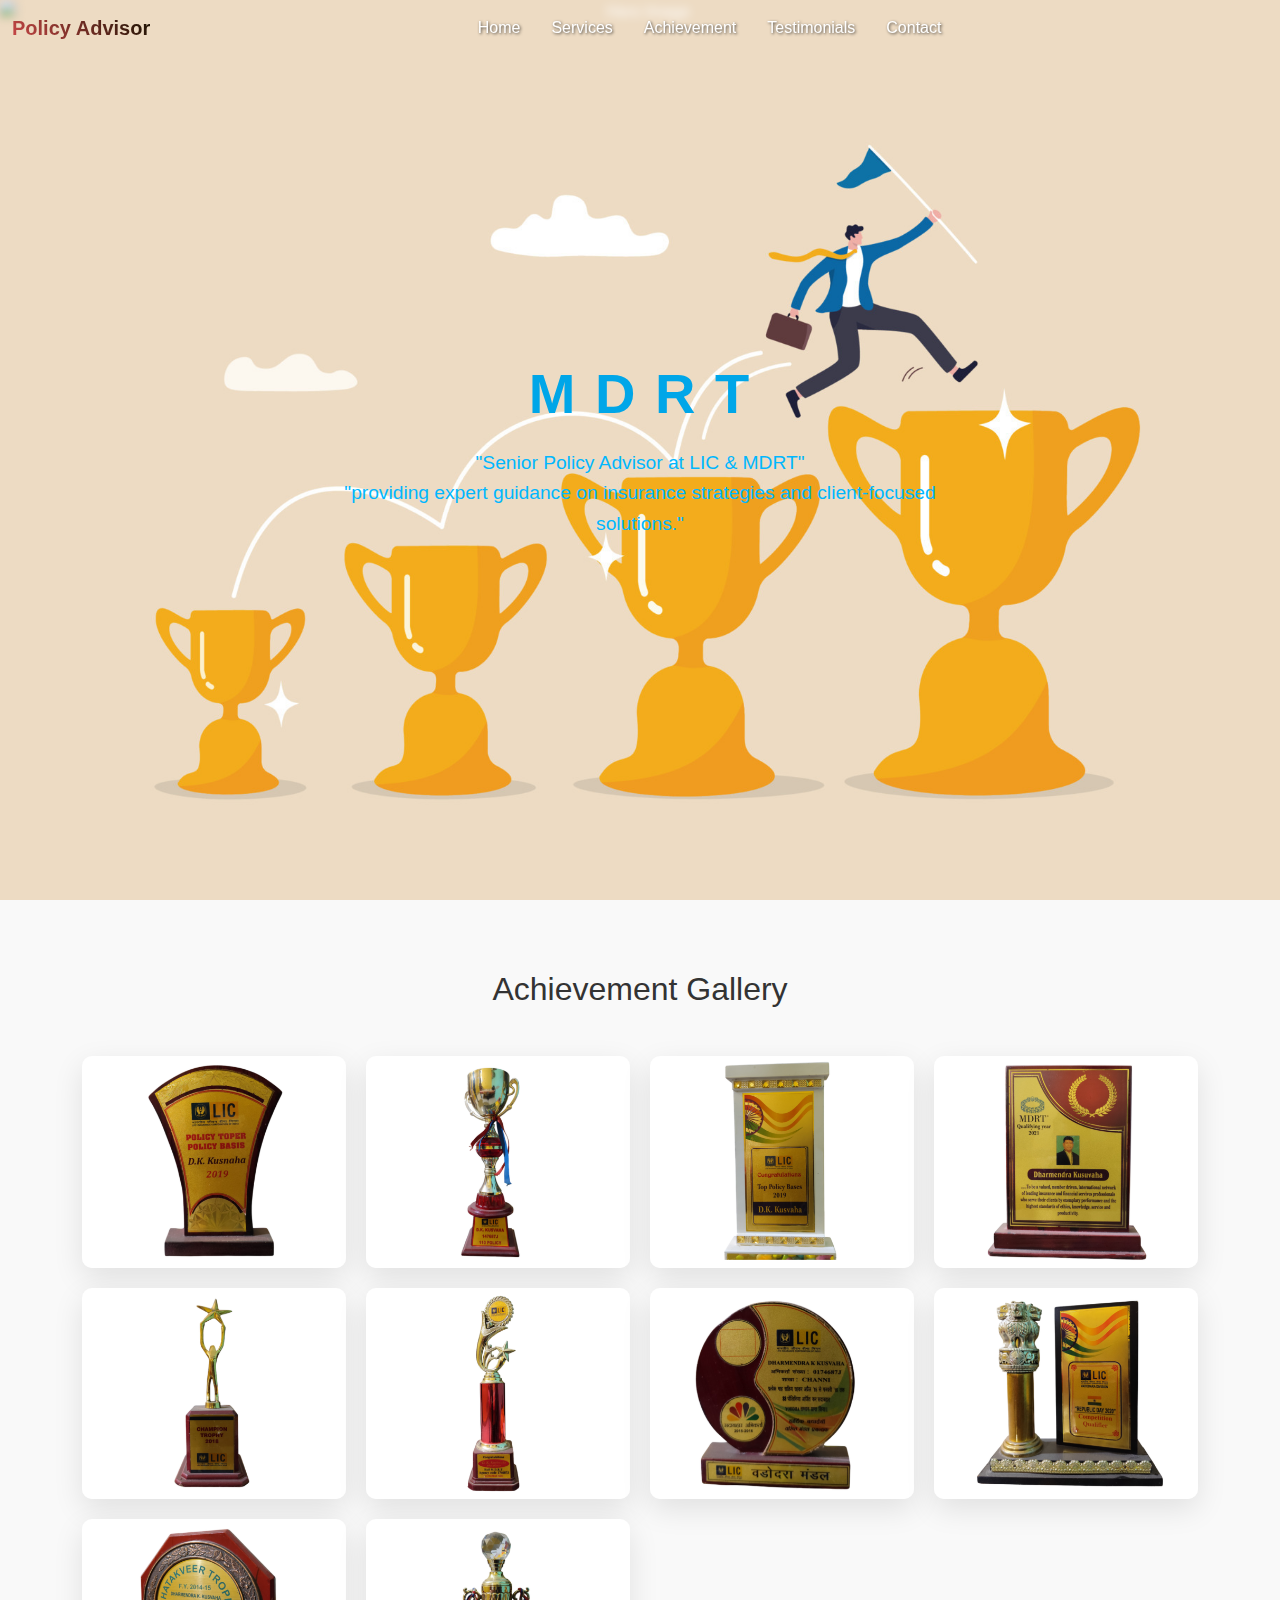
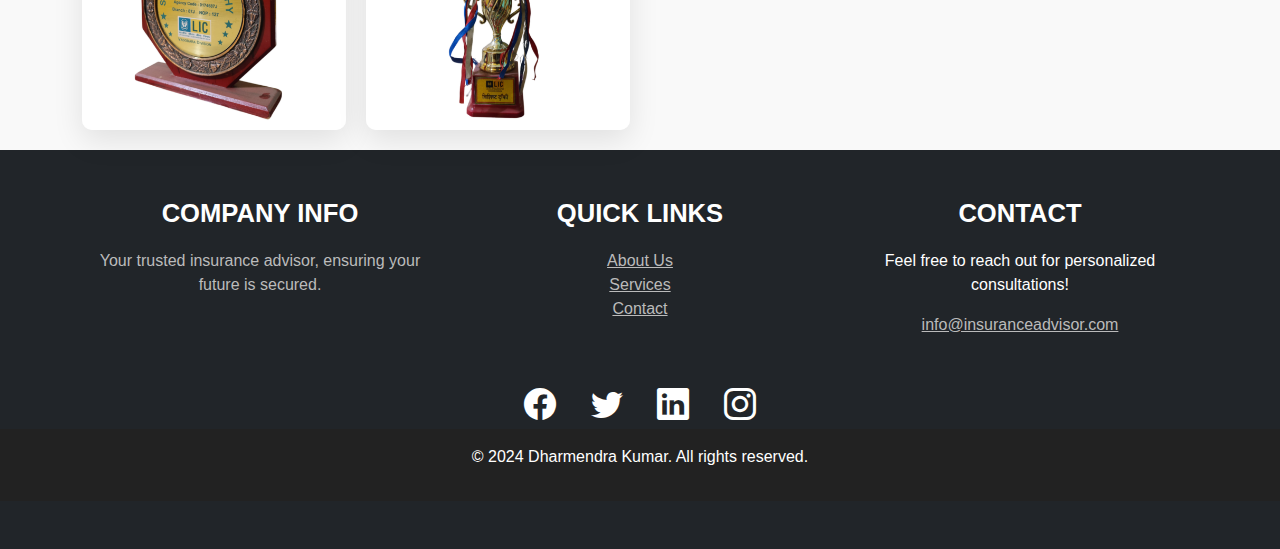
==== achievement.html @ 9806fe93 "done" ====
<!doctype html>
<html lang="en">

<head>
    <meta charset="utf-8">
    <meta name="viewport" content="width=device-width, initial-scale=1">
    <title>Insurance Advisor</title>
    <link href="https://cdn.jsdelivr.net/npm/bootstrap@5.3.3/dist/css/bootstrap.min.css" rel="stylesheet" integrity="sha384-QWTKZyjpPEjISv5WaRU9OFeRpok6YctnYmDr5pNlyT2bRjXh0JMhjY6hW+ALEwIH" crossorigin="anonymous">
    <link href="https://cdn.jsdelivr.net/npm/bootstrap-icons/font/bootstrap-icons.css" rel="stylesheet">
    <link href="https://fonts.googleapis.com/css2?family=Poppins:wght@400;600&display=swap" rel="stylesheet">
    <link rel="stylesheet" href="archivement.css">

</head>

<body>

    <!-- Navbar -->
    <nav class="navbar navbar-expand-lg fixed-top navbar-light" style="background-color: transparent; box-shadow: none;">
        <div class="container-fluid">
            <a class="navbar-brand" href="#"><span style="background:linear-gradient(45deg, #ca4848, #181100); -webkit-background-clip: text; color: transparent;">Policy Advisor</span></a>
            <button class="navbar-toggler" type="button" data-bs-toggle="collapse" data-bs-target="#navbarNav" aria-controls="navbarNav" aria-expanded="false" aria-label="Toggle navigation">
                <span class="navbar-toggler-icon"></span>
            </button>
            <div class="collapse navbar-collapse" id="navbarNav">
                <ul class="navbar-nav mx-auto">
                    <li class="nav-item">
                        <a class="nav-link active" href="#">Home</a>
                    </li>
                    <li class="nav-item">
                        <a class="nav-link" href="#services">Services</a>
                    </li>
                    <li class="nav-item">
                        <a class="nav-link" href="achievement.html">Achievement</a>
                    </li>
                    <li class="nav-item">
                        <a class="nav-link" href="#testimonials">Testimonials</a>
                    </li>
                    <li class="nav-item">
                        <a class="nav-link" href="#contact">Contact</a>
                    </li>
                </ul>
            </div>
        </div>
    </nav>

    <!-- Hero Section -->
    <div class="hero">
        <div class="hero-content">
            <h1>M D R T </h1>
            <p>"Senior Policy Advisor at LIC & MDRT"</p>
            <p>"providing expert guidance on insurance strategies and client-focused solutions."</p>
        </div>
        <img src=" " alt="Hero Image " class="hero-image ">
    </div>



    <!-- Image Collection Section -->

    <div class="container " style="margin-top: 70px; margin-bottom: 20px; ">
        <h2 class="text-center mb-5 ">Achievement Gallery</h2>
        <div class="gallery-container ">
            <!-- Image 1 -->
            <div class="gallery-item " data-bs-toggle="modal " data-bs-target="#imageModal " onclick="openModal( 'images/c-troppy/1.png') ">
                <img src="images/c-troppy/1.png " alt="Image 1 " class="img-fluid ">
            </div>
            <!-- Image 2 -->
            <div class="gallery-item " data-bs-toggle="modal " data-bs-target="#imageModal " onclick="openModal( 'images/c-troppy/2.png') ">
                <img src="images/c-troppy/2.png " alt="Image 2 " class="img-fluid ">
            </div>
            <!-- Image 3 -->
            <div class="gallery-item " data-bs-toggle="modal " data-bs-target="#imageModal " onclick="openModal( 'images/c-troppy/3.png') ">
                <img src="images/c-troppy/3.png " alt="Image 3 " class="img-fluid ">
            </div>
            <!-- Image 1 -->
            <div class="gallery-item " data-bs-toggle="modal " data-bs-target="#imageModal " onclick="openModal( 'images/c-troppy/1.png') ">
                <img src="images/c-troppy/4.png " alt="Image 1 " class="img-fluid ">
            </div>
            <!-- Image 2 -->
            <div class="gallery-item " data-bs-toggle="modal " data-bs-target="#imageModal " onclick="openModal( 'images/c-troppy/2.png') ">
                <img src="images/c-troppy/5.png " alt="Image 2 " class="img-fluid ">
            </div>
            <!-- Image 3 -->
            <div class="gallery-item " data-bs-toggle="modal " data-bs-target="#imageModal " onclick="openModal( 'images/c-troppy/3.png') ">
                <img src="images/c-troppy/6.png " alt="Image 3 " class="img-fluid ">
            </div>
            <!-- Image 1 -->
            <div class="gallery-item " data-bs-toggle="modal " data-bs-target="#imageModal " onclick="openModal( 'images/c-troppy/1.png') ">
                <img src="images/c-troppy/7.png " alt="Image 1 " class="img-fluid ">
            </div>
            <!-- Image 2 -->
            <div class="gallery-item " data-bs-toggle="modal " data-bs-target="#imageModal " onclick="openModal( 'images/c-troppy/2.png') ">
                <img src="images/c-troppy/8.png " alt="Image 2 " class="img-fluid ">
            </div>
            <!-- Image 3 -->
            <div class="gallery-item " data-bs-toggle="modal " data-bs-target="#imageModal " onclick="openModal( 'images/c-troppy/3.png') ">
                <img src="images/c-troppy/9.png " alt="Image 3 " class="img-fluid ">
            </div>
            <div class="gallery-item " data-bs-toggle="modal " data-bs-target="#imageModal " onclick="openModal( 'images/c-troppy/3.png') ">
                <img src="images/c-troppy/10.png " alt="Image 3 " class="img-fluid ">
            </div>
            <!-- Add more images here as needed -->
        </div>
    </div>

    <!-- Modal -->
    <div class="modal fade " id="imageModal " tabindex="-1 " aria-labelledby="imageModalLabel " aria-hidden="true ">
        <div class="modal-dialog modal-dialog-centered ">
            <div class="modal-content ">
                <button type="button " class="close " data-bs-dismiss="modal " aria-label="Close ">&times;</button>
                <div class="modal-body text-center ">
                    <img id="modalImage " src=" " alt="Image in Modal " class="img-fluid ">
                </div>
            </div>
        </div>
    </div>



    <!-- Footer Section -->
    <footer id="footer " class="bg-dark text-white py-5 ">
        <div class="container text-center ">
            <div class="row ">
                <!-- Footer Column 1 - Company Info -->
                <div class="col-md-4 mb-4 ">
                    <h4>Company Info</h4>
                    <p class="footer-info ">
                        Your trusted insurance advisor, ensuring your future is secured.
                    </p>
                </div>
                <!-- Footer Column 2 - Quick Links -->
                <div class="col-md-4 mb-4 ">
                    <h4>Quick Links</h4>
                    <ul class="list-unstyled ">
                        <li><a href="#about " class="footer-link ">About Us</a></li>
                        <li><a href="#services " class="footer-link ">Services</a></li>
                        <li><a href="#contact " class="footer-link ">Contact</a></li>
                    </ul>
                </div>
                <!-- Footer Column 3 - Contact -->
                <div class="col-md-4 mb-4 ">
                    <h4>Contact</h4>
                    <p>Feel free to reach out for personalized consultations!</p>
                    <a href="mailto:info@insuranceadvisor.com " class="contact-link ">info@insuranceadvisor.com</a>
                </div>
            </div>

            <div class="social-icons ">
                <a href="# " class="social-icon "><i class="bi bi-facebook "></i></a>
                <a href="# " class="social-icon "><i class="bi bi-twitter "></i></a>
                <a href="# " class="social-icon "><i class="bi bi-linkedin "></i></a>
                <a href="# " class="social-icon "><i class="bi bi-instagram "></i></a>
            </div>
        </div>

        <!-- Copyright Section -->
        <div class="text-center py-3 " style="background-color: #222; ">
            <p>&copy; 2024 Dharmendra Kumar. All rights reserved.</p>
        </div>
    </footer>

    <!-- Bootstrap JS -->
    <script src="https://cdn.jsdelivr.net/npm/@popperjs/core@2.11.8/dist/umd/popper.min.js " integrity="sha384-I7E8VVD/ismYTF4hNIPjVp/Zjvgyol6VFvRkX/vR+Vc4jQkC+hVqc2pM8ODewa9r " crossorigin="anonymous "></script>
    <script src="https://cdn.jsdelivr.net/npm/bootstrap@5.3.3/dist/js/bootstrap.bundle.min.js " integrity="sha384-YvpcrYf0tY3lHB60NNkmXc5s9fDVZLESaAA55NDzOxhy9GkcIdslK1eN7N6jIeHz " crossorigin="anonymous "></script>


    <!-- AOS Animation library -->
    <link href="https://cdn.jsdelivr.net/npm/aos@2.3.4/dist/aos.css " rel="stylesheet ">
    <script src="https://cdn.jsdelivr.net/npm/aos@2.3.4/dist/aos.js "></script>

    <!-- Image Colletion -->
    <script>
        function openModal(imageSrc) {
            const modalImage = document.getElementById('modalImage');
            modalImage.src = imageSrc; // Set the image source to the clicked image's source

            // Add a zoom-in effect to the modal image
            modalImage.classList.add('zoom-in');
        }

        // Optional: Reset zoom effect when closing the modal
        document.getElementById('imageModal').addEventListener('hidden.bs.modal', function() {
            const modalImage = document.getElementById('modalImage');
            modalImage.classList.remove('zoom-in'); // Remove zoom effect on close
        });
    </script>

    <!--hero section-->
    <script>
        // JavaScript for Parallax Effect
        document.addEventListener('scroll', function() {
            const scrollPosition = window.scrollY;
            const heroImage = document.querySelector('.hero-image');

            // Adjust the background image position based on scroll
            heroImage.style.transform = `translateY(${scrollPosition * 0.5}px)`;
        });
    </script>


    <!--footer-->
    <script>
        document.addEventListener('DOMContentLoaded', function() {
            // Hover effect for social media icons
            const socialIcons = document.querySelectorAll('.social-icon');
            socialIcons.forEach(function(icon) {
                icon.addEventListener('mouseover', function() {
                    icon.style.transform = 'scale(1.2)';
                });
                icon.addEventListener('mouseout', function() {
                    icon.style.transform = 'scale(1)';
                });
            });

            // Fade in the footer when it enters the viewport
            const footer = document.getElementById('footer');
            window.addEventListener('scroll', function() {
                const footerPosition = footer.getBoundingClientRect().top;
                const screenPosition = window.innerHeight;

                if (footerPosition < screenPosition) {
                    footer.classList.add('fade-in');
                }
            });

            // Adding fade-in animation class dynamically
            const style = document.createElement('style');
            style.innerHTML = `
                @keyframes fadeIn {
                    0% { opacity: 0; }
                    100% { opacity: 1; }
                }
                .fade-in {
                    animation: fadeIn 1s ease-out;
                }
            `;
            document.head.appendChild(style);
        });
    </script>


</body>

</html>

</html>
---- archivement.css ----
/* Custom CSS */
  
  body {
      font-family: 'Arial', sans-serif;
      background-color: #f9f9f9;
      color: #333;
      transition: background-color 0.3s ease-in-out;
  }
  /* Navbar */
  
  .navbar {
      background-color: #0066cc;
  }
  
  .navbar-brand {
      color: #fff !important;
      font-weight: bold;
  }
  
  .navbar-nav .nav-link {
      color: #fff;
      margin-right: 15px;
  }
  
  .navbar-nav .nav-link:hover {
      color: #ffcc00;
  }
  
  .navbar-nav .nav-link {
      color: #fff !important;
      /* White text */
      text-shadow: 1px 1px 3px rgba(0, 0, 0, 0.7);
      /* Text shadow for better readability */
  }
  
  .navbar-nav .nav-link:hover {
      color: #ffcc00 !important;
      /* Change to a golden color on hover */
  }
  /* General Footer Styles */
  
  footer {
      background-color: #2c3e50;
  }
  
  footer h4 {
      font-size: 1.6rem;
      font-weight: 600;
      margin-bottom: 20px;
      color: #fff;
      text-transform: uppercase;
  }
  
  .footer-info,
  .contact-link,
  .footer-link {
      color: #bbb;
      font-size: 1rem;
      transition: color 0.3s ease-in-out;
  }
  
  .footer-link:hover,
  .contact-link:hover {
      color: #0066cc;
      text-decoration: underline;
  }
  
  .social-icons {
      margin-top: 20px;
  }
  
  .social-icon {
      color: #fff;
      font-size: 2rem;
      margin: 0 15px;
      transition: transform 0.3s ease-in-out;
  }
  
  .social-icon:hover {
      transform: scale(1.2);
      color: #0066cc;
  }
  
  .social-icon:active {
      color: #2064a7;
  }
  /* Responsive Styles */
  
  @media (max-width: 768px) {
      .social-icons {
          text-align: center;
          margin-top: 10px;
      }
      .footer-info {
          font-size: 0.9rem;
      }
      footer h4 {
          font-size: 1.4rem;
      }
      .social-icon {
          margin: 0 10px;
      }
  }
  
  @media (max-width: 480px) {
      footer h4 {
          font-size: 1.2rem;
      }
      .footer-info,
      .contact-link,
      .footer-link {
          font-size: 0.9rem;
      }
      .social-icon {
          font-size: 1.8rem;
          margin: 0 8px;
      }
  }
  /* Hero Section */
  /* Hero Section */
  
  .hero {
      position: relative;
      height: 100vh;
      display: flex;
      justify-content: center;
      align-items: center;
      color: white;
      text-align: center;
      overflow: hidden;
      transition: opacity 1s ease-out;
      background-image: url('images/archivement-banner.jpg');
      background-size: cover;
      background-position: center;
      background-attachment: fixed;
      /* Native Parallax Effect */
  }
  
  .hero-content {
      position: absolute;
      z-index: 1;
      text-align: center;
      color: white;
      padding: 0 20px;
      max-width: 80%;
  }
  
  .hero-content h1 {
      font-size: 3.5rem;
      font-weight: bold;
      margin-bottom: 20px;
      letter-spacing: 2px;
      color: rgb(0, 166, 232);
  }
  
  .hero-content p {
      font-size: 1.2rem;
      max-width: 600px;
      margin: 0 auto;
      line-height: 1.6;
      color: rgb(0, 183, 255);
  }
  
  .hero-content h1:hover {
      color: rgb(3, 184, 255);
  }
  
  .hero-content p:hover {
      color: rgb(3, 184, 255);
  }
  
  .hero-image {
      position: absolute;
      top: 0;
      left: 50%;
      transform: translateX(-50%);
      width: 100%;
      height: 100vh;
      object-fit: cover;
      filter: blur(5px);
      /* Adds a blur effect */
      z-index: 0;
      transition: all 1s ease;
  }
  /* Responsive adjustments */
  /* Responsive adjustments */
  
  @media (max-width: 768px) {
      .hero {
          height: 60vh;
          /* Adjusting height on tablets and small devices */
          background-attachment: scroll;
          /* Disable parallax on small devices */
      }
      .hero-content h1 {
          font-size: 2.5rem;
      }
      .hero-content p {
          font-size: 1rem;
      }
      .hero-image {
          height: 60vh;
          /* Adjust image height on tablets */
      }
  }
  
  @media (max-width: 480px) {
      .hero {
          height: 50vh;
          /* Further reducing height on mobile */
          background-attachment: scroll;
          /* Disable parallax on small screens */
      }
      .hero-content h1 {
          font-size: 2rem;
      }
      .hero-content p {
          font-size: 0.9rem;
      }
      .hero-image {
          height: 50vh;
          /* Adjust image height on mobile */
      }
  }
  /* Gallery container */
  
  .gallery-container {
      display: grid;
      grid-template-columns: repeat(auto-fill, minmax(250px, 1fr));
      gap: 20px;
      margin: 0 auto;
      max-width: 1200px;
      background: transparent;
  }
  /* Gallery items */
  
  .gallery-item {
      position: relative;
      overflow: hidden;
      border-radius: 10px;
      cursor: pointer;
      box-shadow: 0px 10px 30px rgba(0, 0, 0, 0.1);
      transition: transform 0.3s ease, box-shadow 0.3s ease;
  }
  /* Hover effect */
  
  .gallery-item:hover {
      transform: scale(1.05);
      box-shadow: 0px 15px 50px rgba(0, 0, 0, 0.2);
  }
  /* Image inside gallery item */
  
  .gallery-item img {
      width: 100%;
      height: 100%;
      object-fit: cover;
      transition: transform 0.3s ease;
  }
  /* Modal styles */
  
  .modal-content {
      position: relative;
      background: #fff;
      border-radius: 10px;
      box-shadow: 0px 10px 40px rgba(0, 0, 0, 0.2);
  }
  
  .modal-body {
      padding: 0;
      background: transparent;
  }
  /* Zoom effect on modal image */
  
  .modal-body img {
      width: 100%;
      height: 100%;
      object-fit: cover;
      transition: transform 0.3s ease;
  }
  
  .modal-body img.zoom-in {
      transform: scale(1.1);
  }
  /* Close button */
  
  .close {
      position: absolute;
      top: 15px;
      right: 15px;
      font-size: 2rem;
      background: rgba(0, 0, 0, 0.6);
      color: #fff;
      border: none;
      padding: 10px 20px;
      cursor: pointer;
      border-radius: 50%;
      opacity: 0.8;
  }
  
  .close:hover {
      opacity: 1;
  }
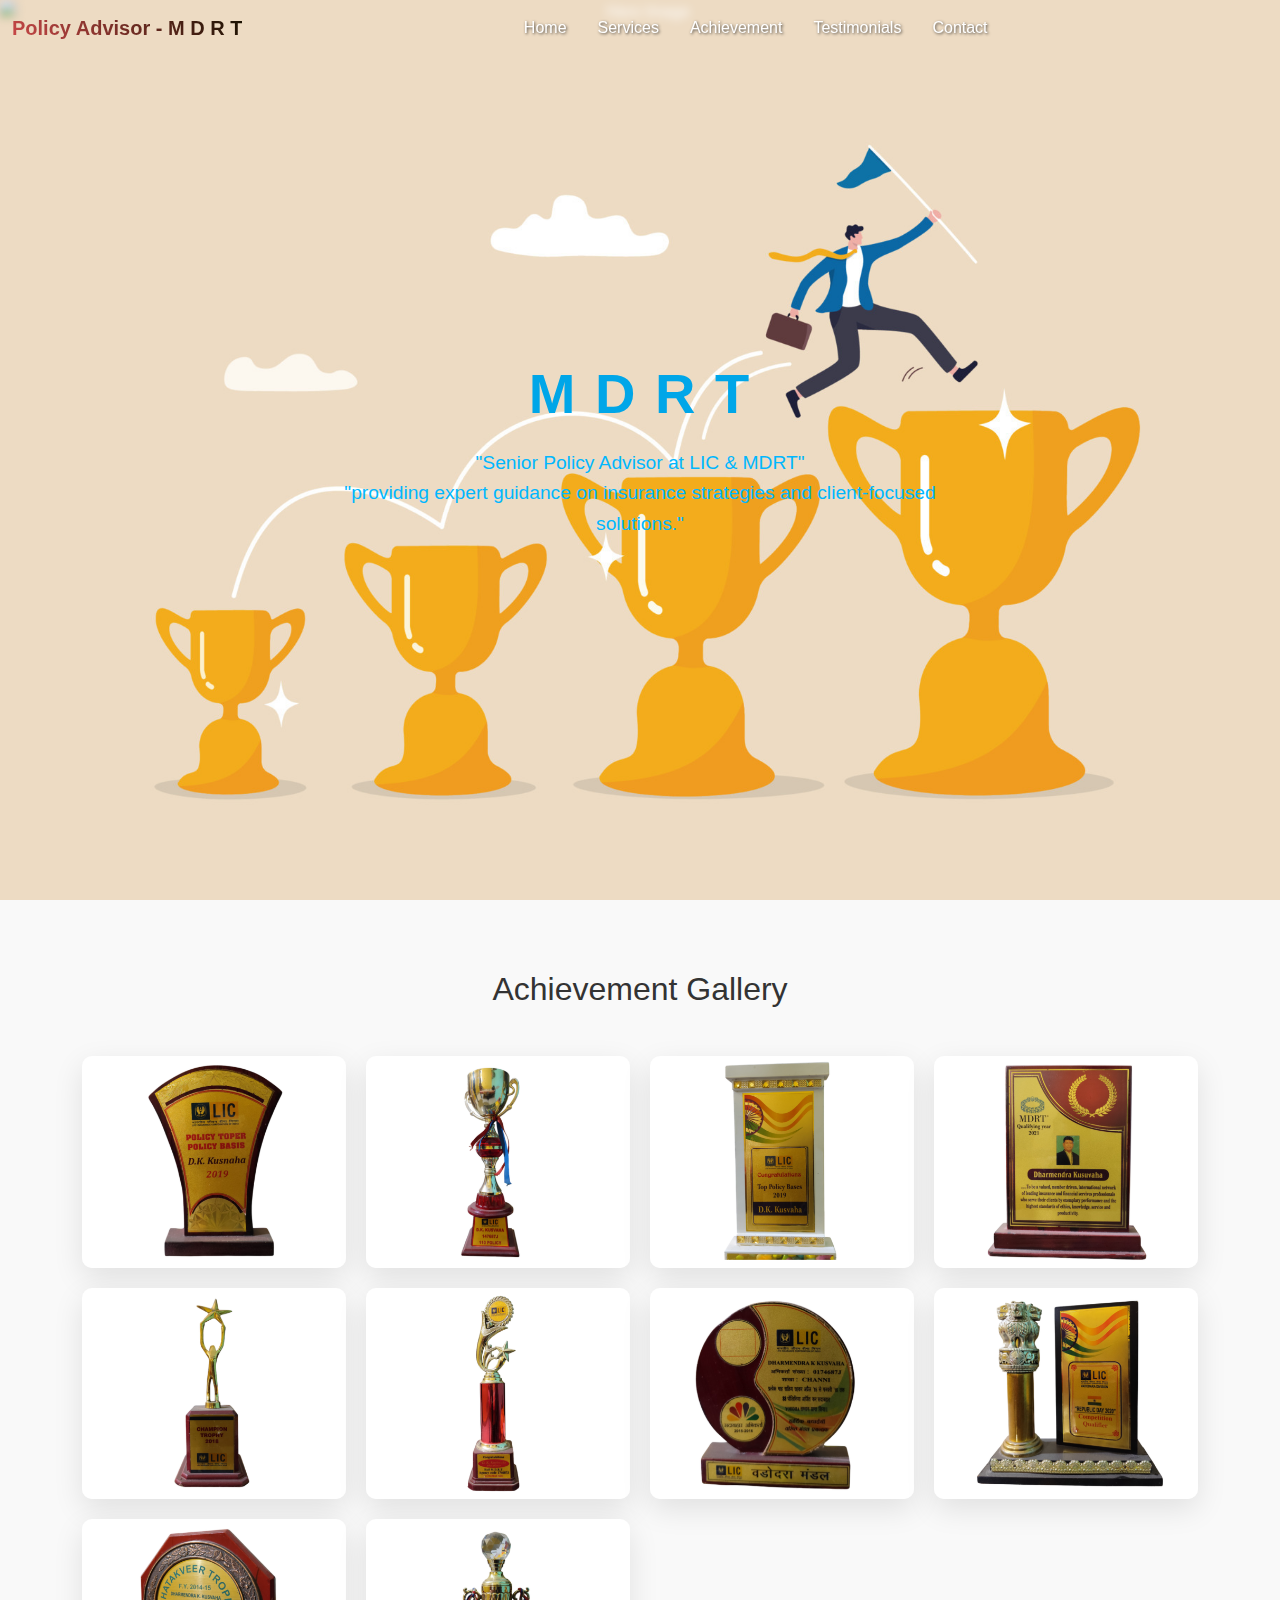
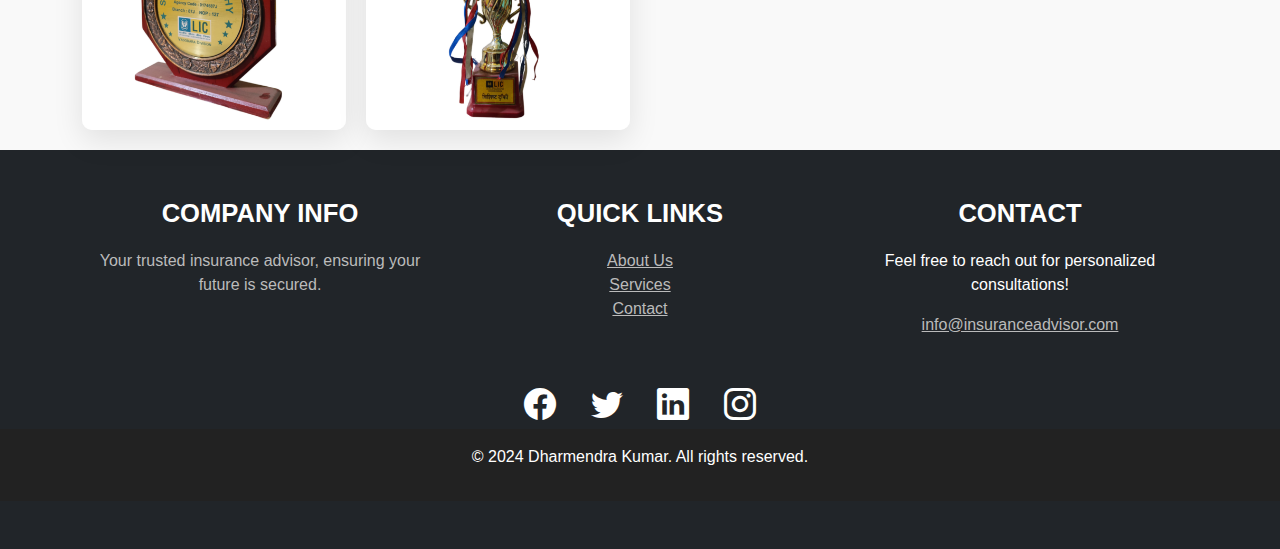
==== commit a01a8db3: "sahvj" ====
--- a/achievement.html
+++ b/achievement.html
@@ -17,7 +17,7 @@
     <!-- Navbar -->
     <nav class="navbar navbar-expand-lg fixed-top navbar-light" style="background-color: transparent; box-shadow: none;">
         <div class="container-fluid">
-            <a class="navbar-brand" href="#"><span style="background:linear-gradient(45deg, #ca4848, #181100); -webkit-background-clip: text; color: transparent;">Policy Advisor</span></a>
+            <a class="navbar-brand" href="#"><span style="background:linear-gradient(45deg, #ca4848, #181100); -webkit-background-clip: text; color: transparent;">Policy Advisor - M D R T</span></a>
             <button class="navbar-toggler" type="button" data-bs-toggle="collapse" data-bs-target="#navbarNav" aria-controls="navbarNav" aria-expanded="false" aria-label="Toggle navigation">
                 <span class="navbar-toggler-icon"></span>
             </button>
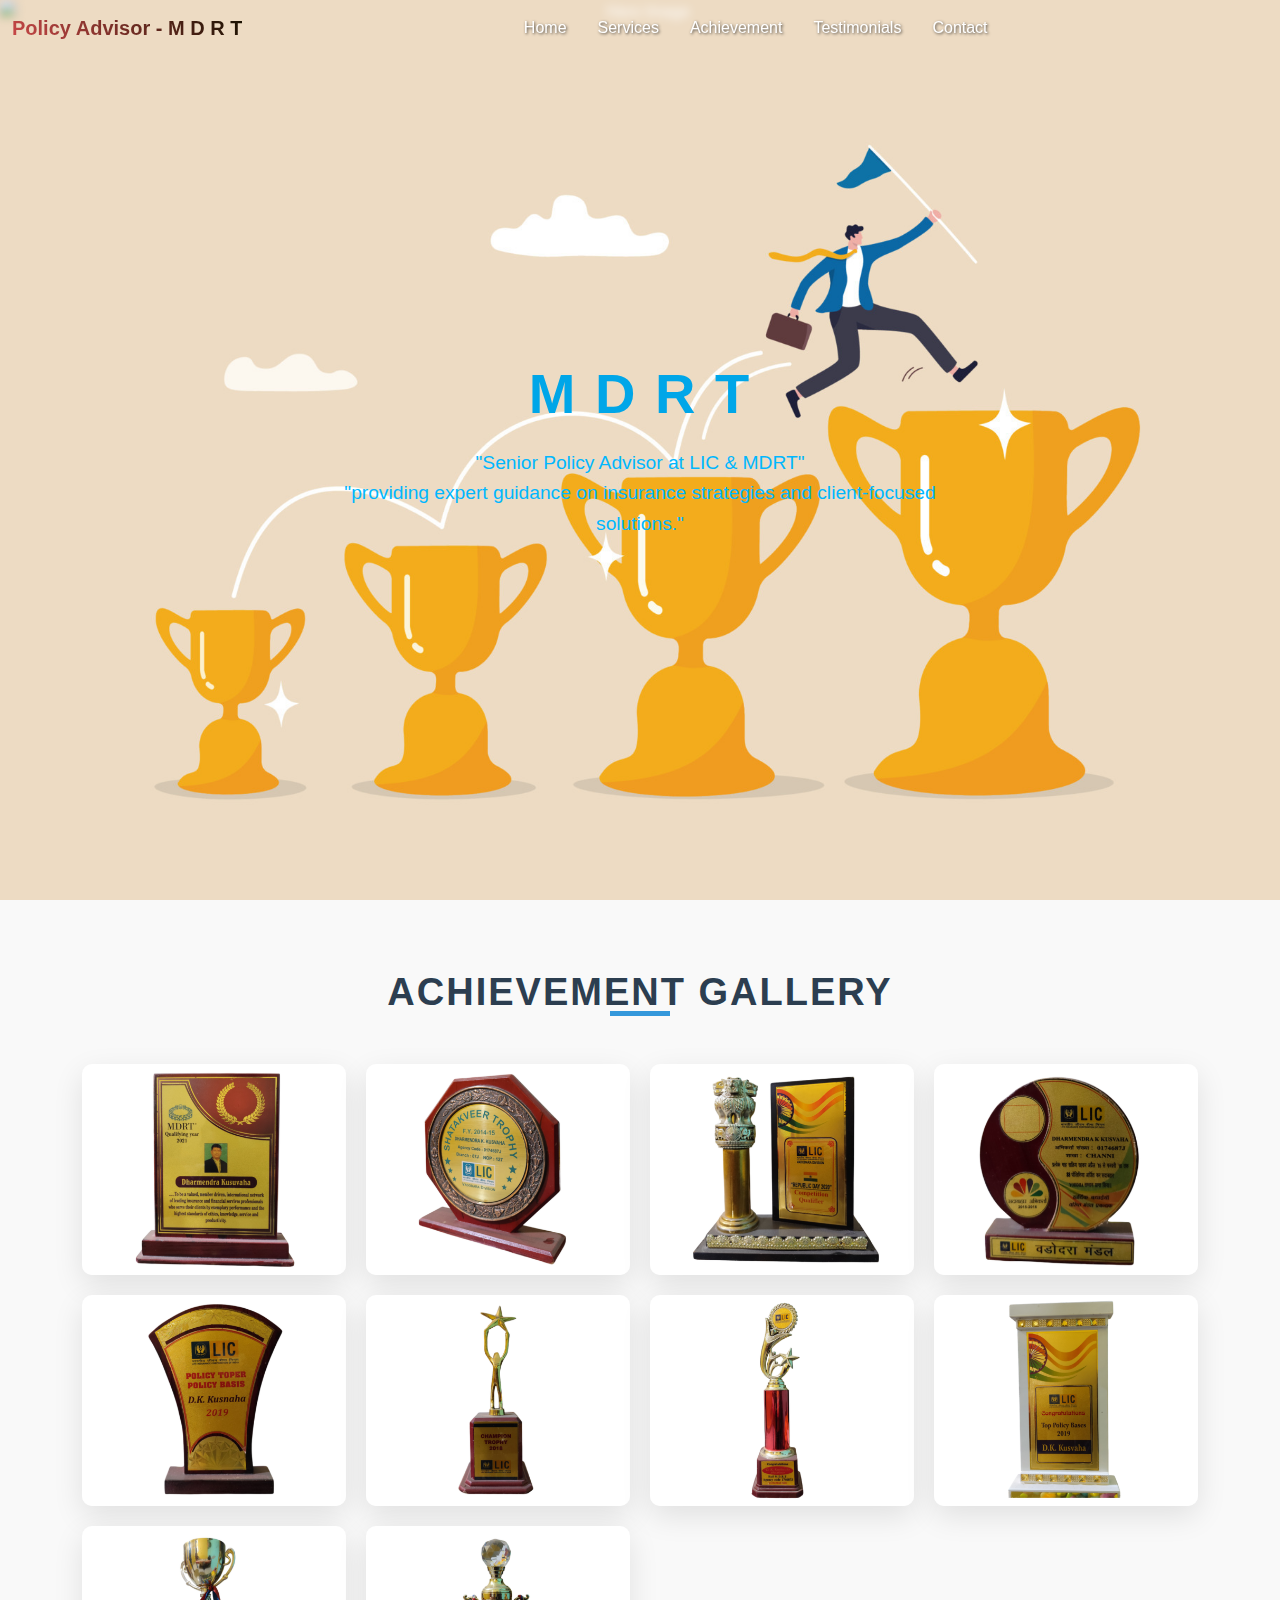
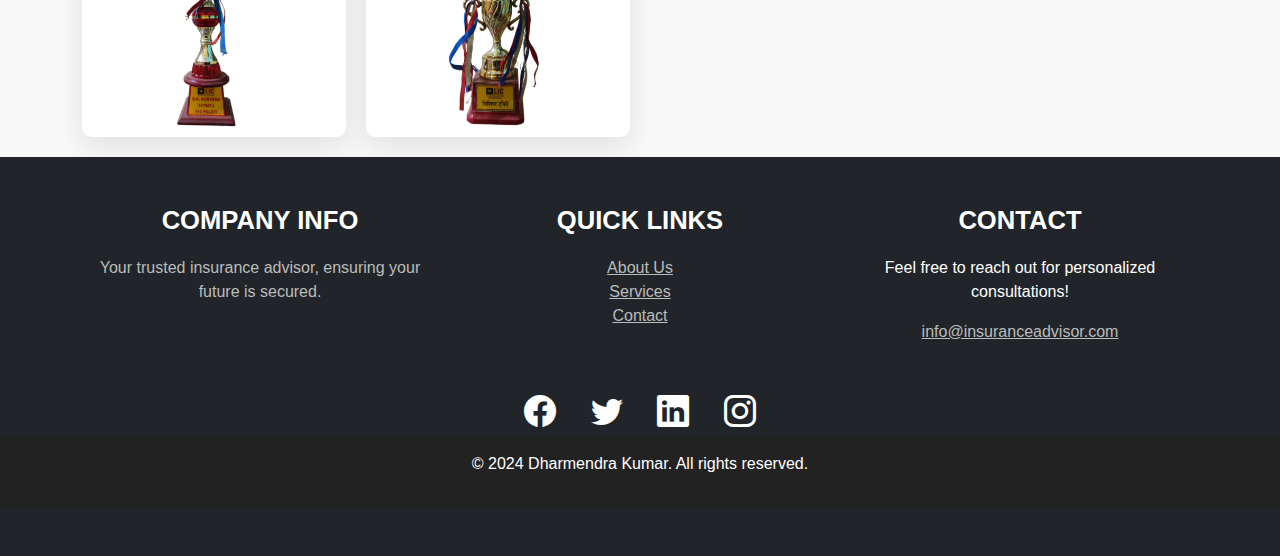
==== commit 5883895d: "done4" ====
--- a/achievement.html
+++ b/achievement.html
@@ -24,7 +24,7 @@
             <div class="collapse navbar-collapse" id="navbarNav">
                 <ul class="navbar-nav mx-auto">
                     <li class="nav-item">
-                        <a class="nav-link active" href="#">Home</a>
+                        <a class="nav-link active" href="insurance.html">Home</a>
                     </li>
                     <li class="nav-item">
                         <a class="nav-link" href="#services">Services</a>
@@ -57,63 +57,59 @@
 
     <!-- Image Collection Section -->
 
-    <div class="container " style="margin-top: 70px; margin-bottom: 20px; ">
-        <h2 class="text-center mb-5 ">Achievement Gallery</h2>
-        <div class="gallery-container ">
-            <!-- Image 1 -->
-            <div class="gallery-item " data-bs-toggle="modal " data-bs-target="#imageModal " onclick="openModal( 'images/c-troppy/1.png') ">
-                <img src="images/c-troppy/1.png " alt="Image 1 " class="img-fluid ">
-            </div>
-            <!-- Image 2 -->
-            <div class="gallery-item " data-bs-toggle="modal " data-bs-target="#imageModal " onclick="openModal( 'images/c-troppy/2.png') ">
-                <img src="images/c-troppy/2.png " alt="Image 2 " class="img-fluid ">
-            </div>
-            <!-- Image 3 -->
-            <div class="gallery-item " data-bs-toggle="modal " data-bs-target="#imageModal " onclick="openModal( 'images/c-troppy/3.png') ">
-                <img src="images/c-troppy/3.png " alt="Image 3 " class="img-fluid ">
-            </div>
-            <!-- Image 1 -->
-            <div class="gallery-item " data-bs-toggle="modal " data-bs-target="#imageModal " onclick="openModal( 'images/c-troppy/1.png') ">
-                <img src="images/c-troppy/4.png " alt="Image 1 " class="img-fluid ">
-            </div>
-            <!-- Image 2 -->
-            <div class="gallery-item " data-bs-toggle="modal " data-bs-target="#imageModal " onclick="openModal( 'images/c-troppy/2.png') ">
-                <img src="images/c-troppy/5.png " alt="Image 2 " class="img-fluid ">
-            </div>
-            <!-- Image 3 -->
-            <div class="gallery-item " data-bs-toggle="modal " data-bs-target="#imageModal " onclick="openModal( 'images/c-troppy/3.png') ">
-                <img src="images/c-troppy/6.png " alt="Image 3 " class="img-fluid ">
-            </div>
-            <!-- Image 1 -->
-            <div class="gallery-item " data-bs-toggle="modal " data-bs-target="#imageModal " onclick="openModal( 'images/c-troppy/1.png') ">
-                <img src="images/c-troppy/7.png " alt="Image 1 " class="img-fluid ">
-            </div>
-            <!-- Image 2 -->
-            <div class="gallery-item " data-bs-toggle="modal " data-bs-target="#imageModal " onclick="openModal( 'images/c-troppy/2.png') ">
-                <img src="images/c-troppy/8.png " alt="Image 2 " class="img-fluid ">
-            </div>
-            <!-- Image 3 -->
-            <div class="gallery-item " data-bs-toggle="modal " data-bs-target="#imageModal " onclick="openModal( 'images/c-troppy/3.png') ">
-                <img src="images/c-troppy/9.png " alt="Image 3 " class="img-fluid ">
-            </div>
-            <div class="gallery-item " data-bs-toggle="modal " data-bs-target="#imageModal " onclick="openModal( 'images/c-troppy/3.png') ">
-                <img src="images/c-troppy/10.png " alt="Image 3 " class="img-fluid ">
-            </div>
-            <!-- Add more images here as needed -->
+
+    <div class="container" style="margin-top: 70px; margin-bottom: 20px;">
+        <h2 class="text-center mb-5">Achievement Gallery</h2>
+        <div class="gallery-container">
+            <!-- Gallery Item 1 -->
+            <div class="gallery-item" data-bs-toggle="modal" data-bs-target="#imageModal" onclick="openModal('images/c-troppy/4.png')">
+                <img src="images/c-troppy/4.png" alt="Image 1" class="img-fluid">
+            </div>
+            <!-- Gallery Item 2 -->
+            <div class="gallery-item" data-bs-toggle="modal" data-bs-target="#imageModal" onclick="openModal('images/c-troppy/9.png')">
+                <img src="images/c-troppy/9.png" alt="Image 2" class="img-fluid">
+            </div>
+            <div class="gallery-item" data-bs-toggle="modal" data-bs-target="#imageModal" onclick="openModal('images/c-troppy/8.png')">
+                <img src="images/c-troppy/8.png" alt="Image 2" class="img-fluid">
+            </div>
+            <div class="gallery-item" data-bs-toggle="modal" data-bs-target="#imageModal" onclick="openModal('images/c-troppy/7.png')">
+                <img src="images/c-troppy/7.png" alt="Image 2" class="img-fluid">
+            </div>
+            <div class="gallery-item" data-bs-toggle="modal" data-bs-target="#imageModal" onclick="openModal('images/c-troppy/1.png')">
+                <img src="images/c-troppy/1.png" alt="Image 2" class="img-fluid">
+            </div>
+            <div class="gallery-item" data-bs-toggle="modal" data-bs-target="#imageModal" onclick="openModal('images/c-troppy/5.png')">
+                <img src="images/c-troppy/5.png" alt="Image 2" class="img-fluid">
+            </div>
+            <div class="gallery-item" data-bs-toggle="modal" data-bs-target="#imageModal" onclick="openModal('images/c-troppy/6.png')">
+                <img src="images/c-troppy/6.png" alt="Image 2" class="img-fluid">
+            </div>
+            <div class="gallery-item" data-bs-toggle="modal" data-bs-target="#imageModal" onclick="openModal('images/c-troppy/3.png')">
+                <img src="images/c-troppy/3.png" alt="Image 2" class="img-fluid">
+            </div>
+
+            <div class="gallery-item" data-bs-toggle="modal" data-bs-target="#imageModal" onclick="openModal('images/c-troppy/2.png')">
+                <img src="images/c-troppy/2.png" alt="Image 2" class="img-fluid">
+            </div>
+            <div class="gallery-item" data-bs-toggle="modal" data-bs-target="#imageModal" onclick="openModal('images/c-troppy/10.png')">
+                <img src="images/c-troppy/10.png" alt="Image 2" class="img-fluid">
+            </div>
+            <!-- More gallery items can go here -->
         </div>
     </div>
 
     <!-- Modal -->
-    <div class="modal fade " id="imageModal " tabindex="-1 " aria-labelledby="imageModalLabel " aria-hidden="true ">
-        <div class="modal-dialog modal-dialog-centered ">
-            <div class="modal-content ">
-                <button type="button " class="close " data-bs-dismiss="modal " aria-label="Close ">&times;</button>
-                <div class="modal-body text-center ">
-                    <img id="modalImage " src=" " alt="Image in Modal " class="img-fluid ">
+    <div class="modal fade" id="imageModal" tabindex="-1" aria-labelledby="imageModalLabel" aria-hidden="true">
+        <div class="modal-dialog modal-dialog-centered">
+            <div class="modal-content">
+                <button type="button" class="close" data-bs-dismiss="modal" aria-label="Close">&times;</button>
+                <div class="modal-body text-center">
+                    <img id="modalImage" src="" alt="Image in Modal" class="img-fluid">
                 </div>
             </div>
         </div>
     </div>
+
 
 
 
@@ -174,11 +170,11 @@
             const modalImage = document.getElementById('modalImage');
             modalImage.src = imageSrc; // Set the image source to the clicked image's source
 
-            // Add a zoom-in effect to the modal image
+            // Add zoom effect to the modal image
             modalImage.classList.add('zoom-in');
         }
 
-        // Optional: Reset zoom effect when closing the modal
+        // Reset zoom effect when modal is closed
         document.getElementById('imageModal').addEventListener('hidden.bs.modal', function() {
             const modalImage = document.getElementById('modalImage');
             modalImage.classList.remove('zoom-in'); // Remove zoom effect on close
--- a/archivement.css
+++ b/archivement.css
@@ -222,6 +222,65 @@
           /* Adjust image height on mobile */
       }
   }
+  /* Heading Style */
+  
+  h2.text-center {
+      font-family: 'Arial', sans-serif;
+      /* Modern, clean font */
+      font-size: 36px;
+      /* Larger font size */
+      font-weight: bold;
+      /* Make the heading bold */
+      color: #2c3e50;
+      /* Dark, professional color */
+      letter-spacing: 2px;
+      /* Slight spacing between letters for readability */
+      text-transform: uppercase;
+      /* Make text uppercase */
+      text-align: center;
+      /* Center align the heading */
+      margin-bottom: 30px;
+      /* Add some space below the heading */
+      position: relative;
+  }
+  /* Add a subtle underline effect with animation */
+  
+  h2.text-center::after {
+      content: "";
+      position: absolute;
+      bottom: 0;
+      left: 50%;
+      width: 60px;
+      /* Width of the underline */
+      height: 5px;
+      /* Height of the underline */
+      background-color: #3498db;
+      /* Underline color */
+      transform: translateX(-50%);
+      /* Center the underline */
+      animation: underlineAnimation 0.6s ease-in-out;
+  }
+  /* Underline animation */
+  
+  @keyframes underlineAnimation {
+      0% {
+          width: 0;
+      }
+      50% {
+          width: 60px;
+      }
+      100% {
+          width: 60px;
+      }
+  }
+  /* Spacing adjustments for larger screens */
+  
+  @media (min-width: 768px) {
+      h2.text-center {
+          font-size: 38px;
+          /* Increas font size for larger screens */
+      }
+  }
   /* Gallery container */
   
   .gallery-container {
